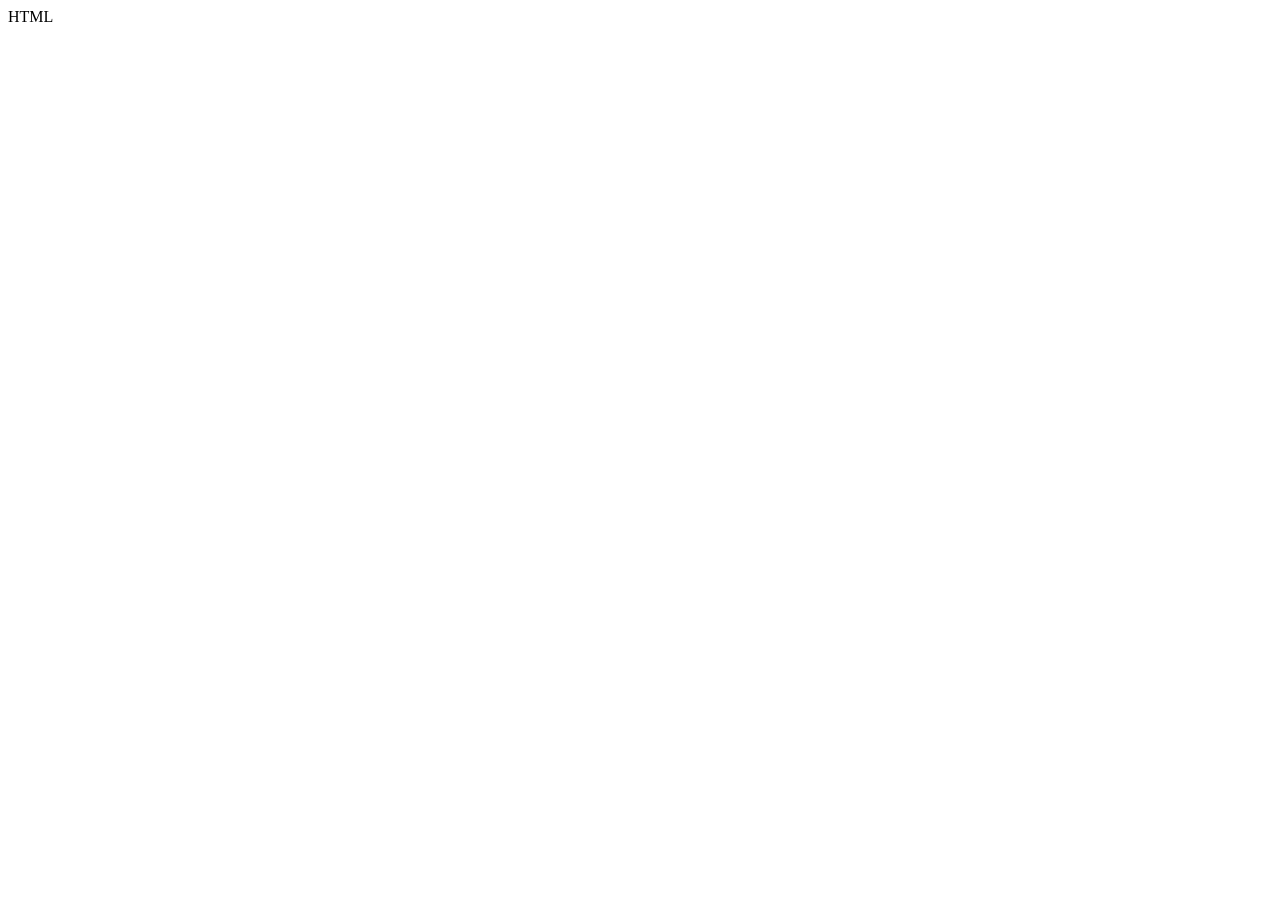
==== index.html @ b45188bb "Create index.html" ====
HTML


<!DOCTYPE html>
<html lang="en">
  <head>
    <meta charset="UTF-8" />
    <link rel="icon" type="image/x-icon" href="/favicon.ico" />
    <meta name="viewport" content="width=device-width, initial-scale=1.0" />
    <title>MySupervisely</title>
  </head>
  <body>
    <div id="root"></div>
    <script type="module" src="/index-mylcebit.js"></script>
  </body>
</html>
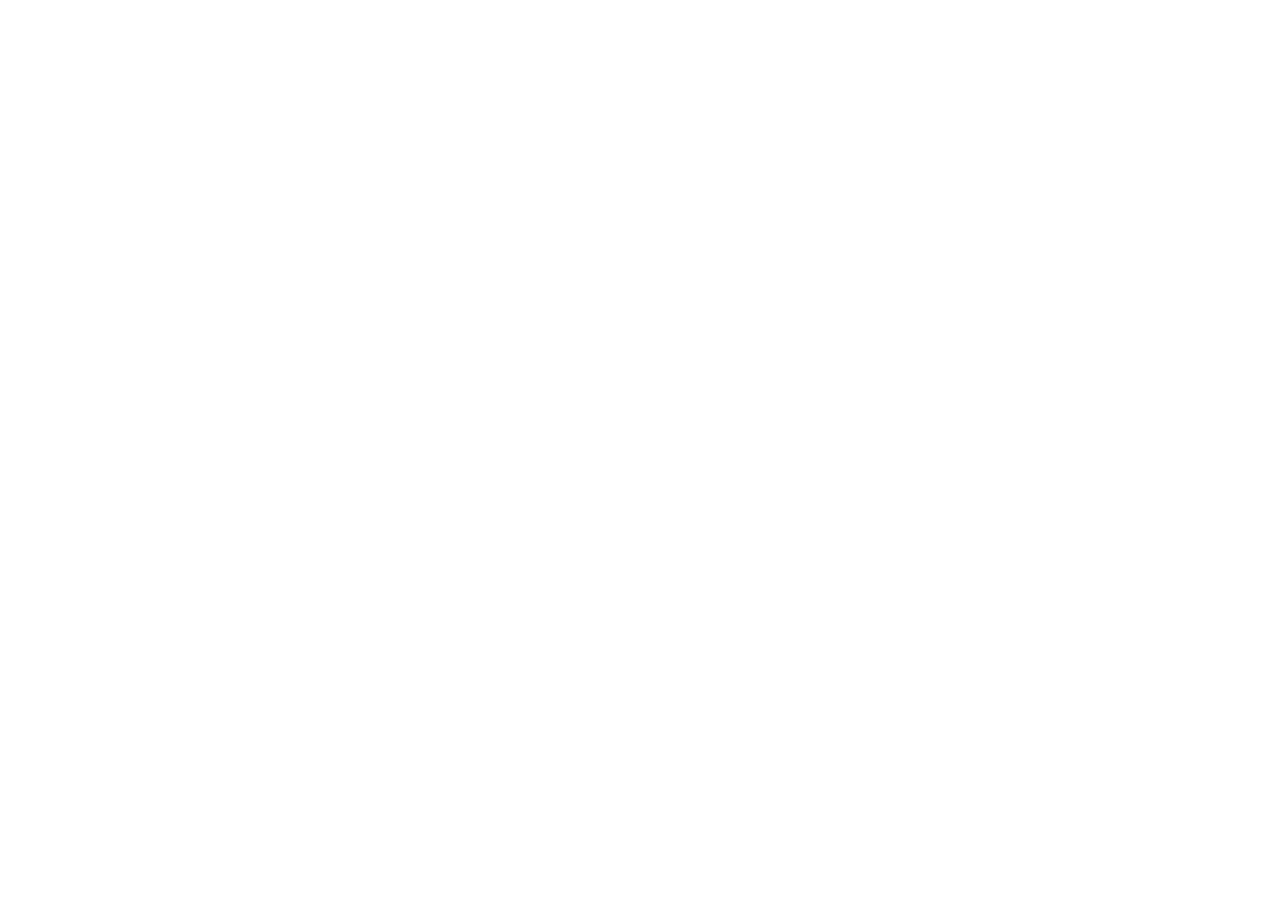
==== commit baca1064: "Update index.html" ====
--- a/index.html
+++ b/index.html
@@ -1,6 +1,3 @@
-HTML
-
-
 <!DOCTYPE html>
 <html lang="en">
   <head>
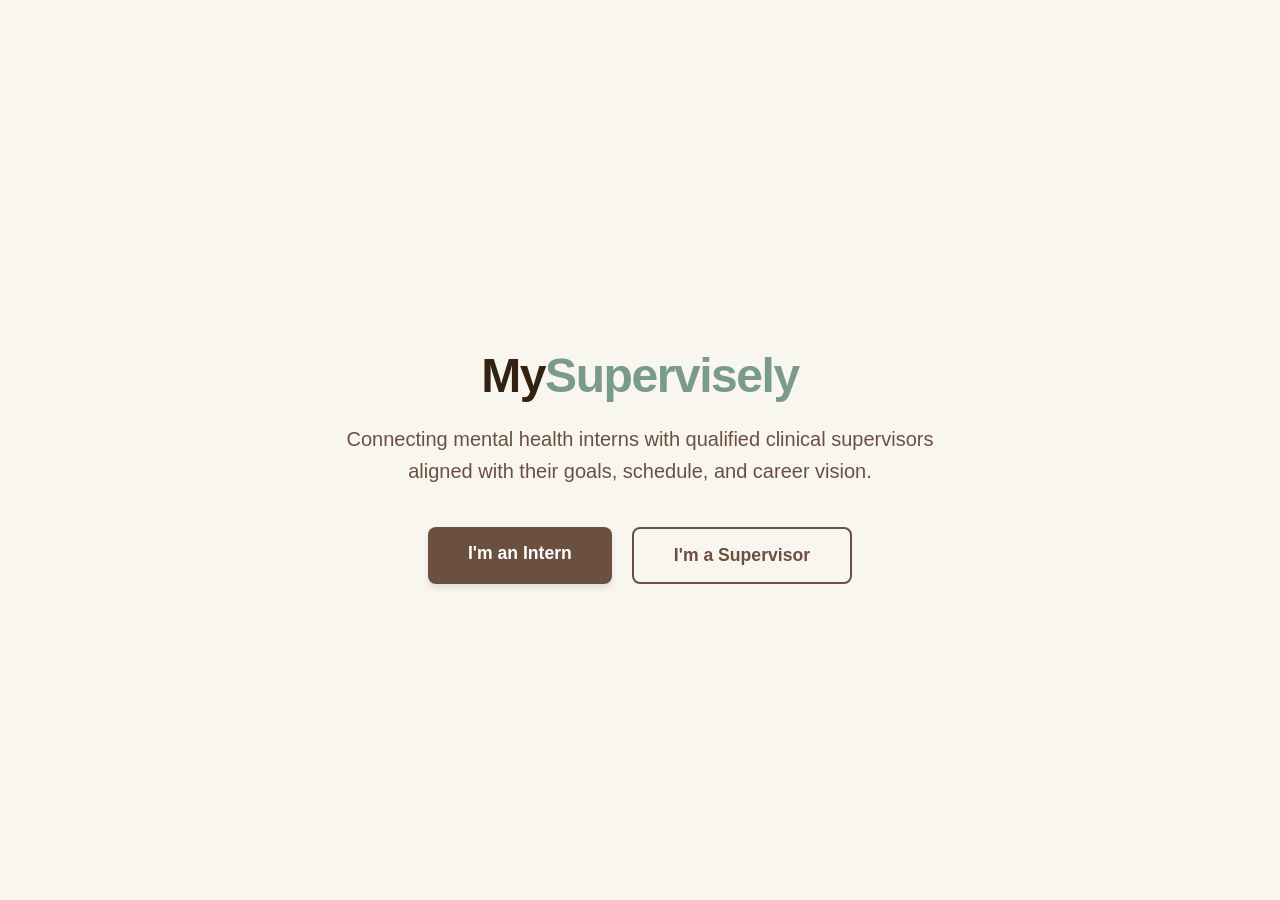
==== commit fd5d9c4d: "Update index.html" ====
--- a/index.html
+++ b/index.html
@@ -1,13 +1,91 @@
 <!DOCTYPE html>
 <html lang="en">
-  <head>
-    <meta charset="UTF-8" />
-    <link rel="icon" type="image/x-icon" href="/favicon.ico" />
-    <meta name="viewport" content="width=device-width, initial-scale=1.0" />
-    <title>MySupervisely</title>
-  </head>
-  <body>
-    <div id="root"></div>
-    <script type="module" src="/index-mylcebit.js"></script>
-  </body>
-</html>
+<head>
+    <meta charset="UTF-8">
+    <meta name="viewport" content="width=device-width, initial-scale=1.0">
+    <title>MySupervisely | Mental Health Supervision Matching</title>
+    <link rel="icon" type="image/x-icon" href="/favicon.ico">
+    <style>
+        :root {
+            --bark: #332211;
+            --walnut: #6B5040;
+            --linen: #F9F6F0;
+            --sage: #7A9B8A;
+        }
+        body {
+            font-family: -apple-system, BlinkMacSystemFont, "Segoe UI", Roboto, sans-serif;
+            margin: 0;
+            padding: 0;
+            background-color: var(--linen);
+            color: var(--bark);
+            display: flex;
+            flex-direction: column;
+            min-height: 100vh;
+            justify-content: center;
+            align-items: center;
+            text-align: center;
+        }
+        .container {
+            max-width: 650px;
+            padding: 2rem;
+        }
+        h1 {
+            font-size: 3rem;
+            margin-bottom: 1rem;
+            font-weight: 700;
+            letter-spacing: -0.03em;
+        }
+        h1 span {
+            color: var(--sage);
+        }
+        p {
+            font-size: 1.25rem;
+            color: var(--walnut);
+            line-height: 1.6;
+            margin-bottom: 2.5rem;
+            font-weight: 300;
+        }
+        .btn-group {
+            display: flex;
+            gap: 1.25rem;
+            justify-content: center;
+            flex-wrap: wrap;
+        }
+        .btn {
+            display: inline-block;
+            padding: 1rem 2.5rem;
+            font-size: 1.1rem;
+            font-weight: 600;
+            text-decoration: none;
+            border-radius: 8px;
+            transition: all 0.2s ease;
+        }
+        .btn-primary {
+            background-color: var(--walnut);
+            color: white;
+            box-shadow: 0 4px 6px rgba(107, 80, 64, 0.15);
+        }
+        .btn-primary:hover {
+            background-color: var(--bark);
+            transform: translateY(-1px);
+        }
+        .btn-secondary {
+            border: 2px solid var(--walnut);
+            color: var(--walnut);
+        }
+        .btn-secondary:hover {
+            background-color: var(--walnut);
+            color: white;
+            transform: translateY(-1px);
+        }
+    </style>
+</head>
+<body>
+
+    <div class="container">
+        <h1>My<span>Supervisely</span></h1>
+        <p>Connecting mental health interns with qualified clinical supervisors aligned with their goals, schedule, and career vision.</p>
+        
+        <div class="btn-group">
+            <a href="/intern-form.html" class="btn btn-primary">I'm an Intern</a>
+            <a href="/supervisor-form.html" class="btn btn-secondary">I'm a Supervisor</a>
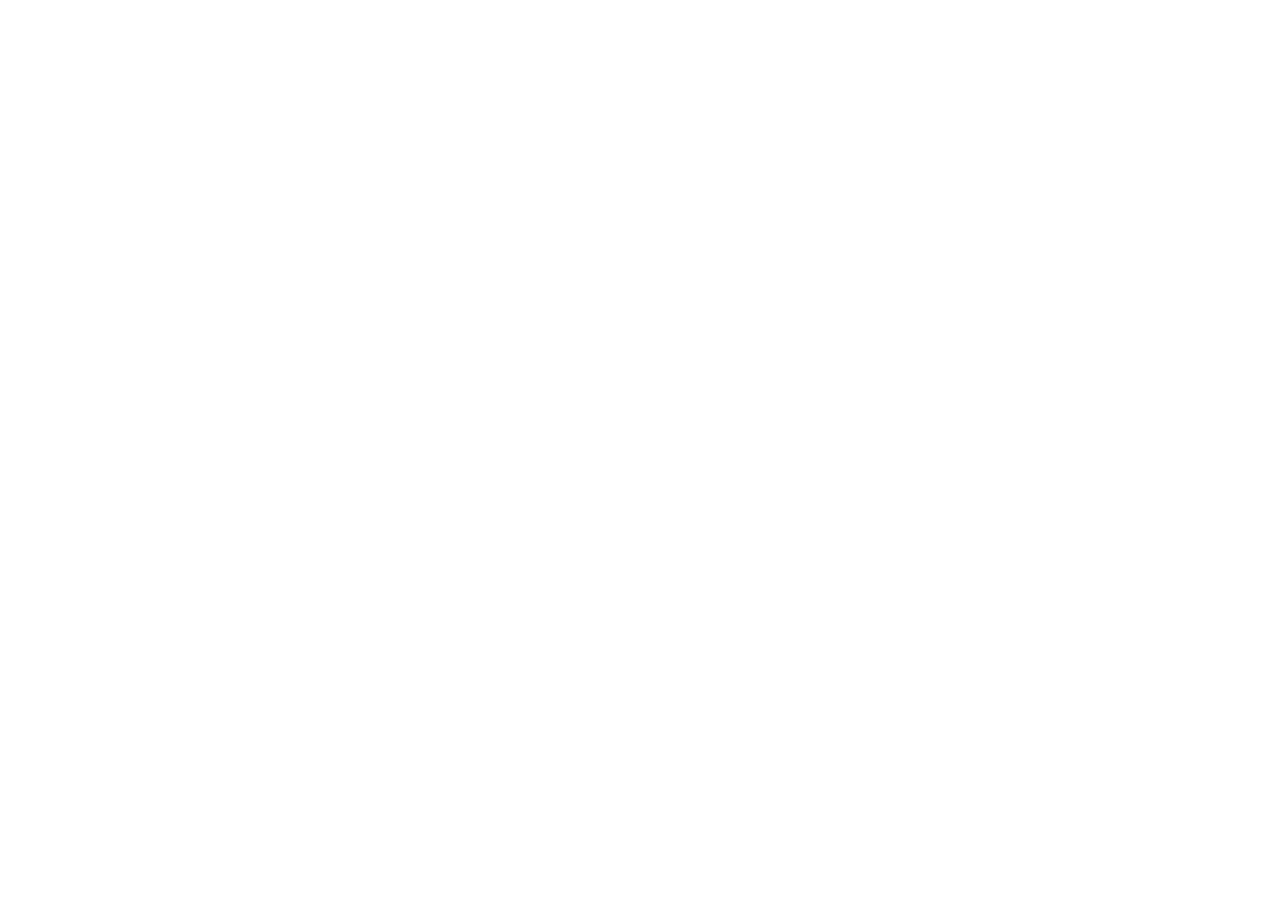
==== commit 7a5c17b1: "Update index.html" ====
--- a/index.html
+++ b/index.html
@@ -1,91 +1,25 @@
 <!DOCTYPE html>
 <html lang="en">
-<head>
-    <meta charset="UTF-8">
-    <meta name="viewport" content="width=device-width, initial-scale=1.0">
-    <title>MySupervisely | Mental Health Supervision Matching</title>
-    <link rel="icon" type="image/x-icon" href="/favicon.ico">
-    <style>
-        :root {
-            --bark: #332211;
-            --walnut: #6B5040;
-            --linen: #F9F6F0;
-            --sage: #7A9B8A;
+  <head>
+    <meta charset="UTF-8" />
+    <link rel="icon" type="image/x-icon" href="/favicon.ico" />
+    <meta name="viewport" content="width=device-width, initial-scale=1.0" />
+    <title>MySupervisely</title>
+    <script type="text/javascript">
+      (function(l) {
+        if (l.search[1] === '/' ) {
+          var decoded = l.search.slice(1).split('&').map(function(s) { 
+            return s.replace(/~and~/g, '&') 
+          }).join('?');
+          window.history.replaceState(null, null,
+              l.pathname.slice(0, -1) + decoded + l.hash
+          );
         }
-        body {
-            font-family: -apple-system, BlinkMacSystemFont, "Segoe UI", Roboto, sans-serif;
-            margin: 0;
-            padding: 0;
-            background-color: var(--linen);
-            color: var(--bark);
-            display: flex;
-            flex-direction: column;
-            min-height: 100vh;
-            justify-content: center;
-            align-items: center;
-            text-align: center;
-        }
-        .container {
-            max-width: 650px;
-            padding: 2rem;
-        }
-        h1 {
-            font-size: 3rem;
-            margin-bottom: 1rem;
-            font-weight: 700;
-            letter-spacing: -0.03em;
-        }
-        h1 span {
-            color: var(--sage);
-        }
-        p {
-            font-size: 1.25rem;
-            color: var(--walnut);
-            line-height: 1.6;
-            margin-bottom: 2.5rem;
-            font-weight: 300;
-        }
-        .btn-group {
-            display: flex;
-            gap: 1.25rem;
-            justify-content: center;
-            flex-wrap: wrap;
-        }
-        .btn {
-            display: inline-block;
-            padding: 1rem 2.5rem;
-            font-size: 1.1rem;
-            font-weight: 600;
-            text-decoration: none;
-            border-radius: 8px;
-            transition: all 0.2s ease;
-        }
-        .btn-primary {
-            background-color: var(--walnut);
-            color: white;
-            box-shadow: 0 4px 6px rgba(107, 80, 64, 0.15);
-        }
-        .btn-primary:hover {
-            background-color: var(--bark);
-            transform: translateY(-1px);
-        }
-        .btn-secondary {
-            border: 2px solid var(--walnut);
-            color: var(--walnut);
-        }
-        .btn-secondary:hover {
-            background-color: var(--walnut);
-            color: white;
-            transform: translateY(-1px);
-        }
-    </style>
-</head>
-<body>
-
-    <div class="container">
-        <h1>My<span>Supervisely</span></h1>
-        <p>Connecting mental health interns with qualified clinical supervisors aligned with their goals, schedule, and career vision.</p>
-        
-        <div class="btn-group">
-            <a href="/intern-form.html" class="btn btn-primary">I'm an Intern</a>
-            <a href="/supervisor-form.html" class="btn btn-secondary">I'm a Supervisor</a>
+      }(window.location));
+    </script>
+  </head>
+  <body>
+    <div id="root"></div>
+    <script type="module" src="/index-mylcebit.js"></script>
+  </body>
+</html>
